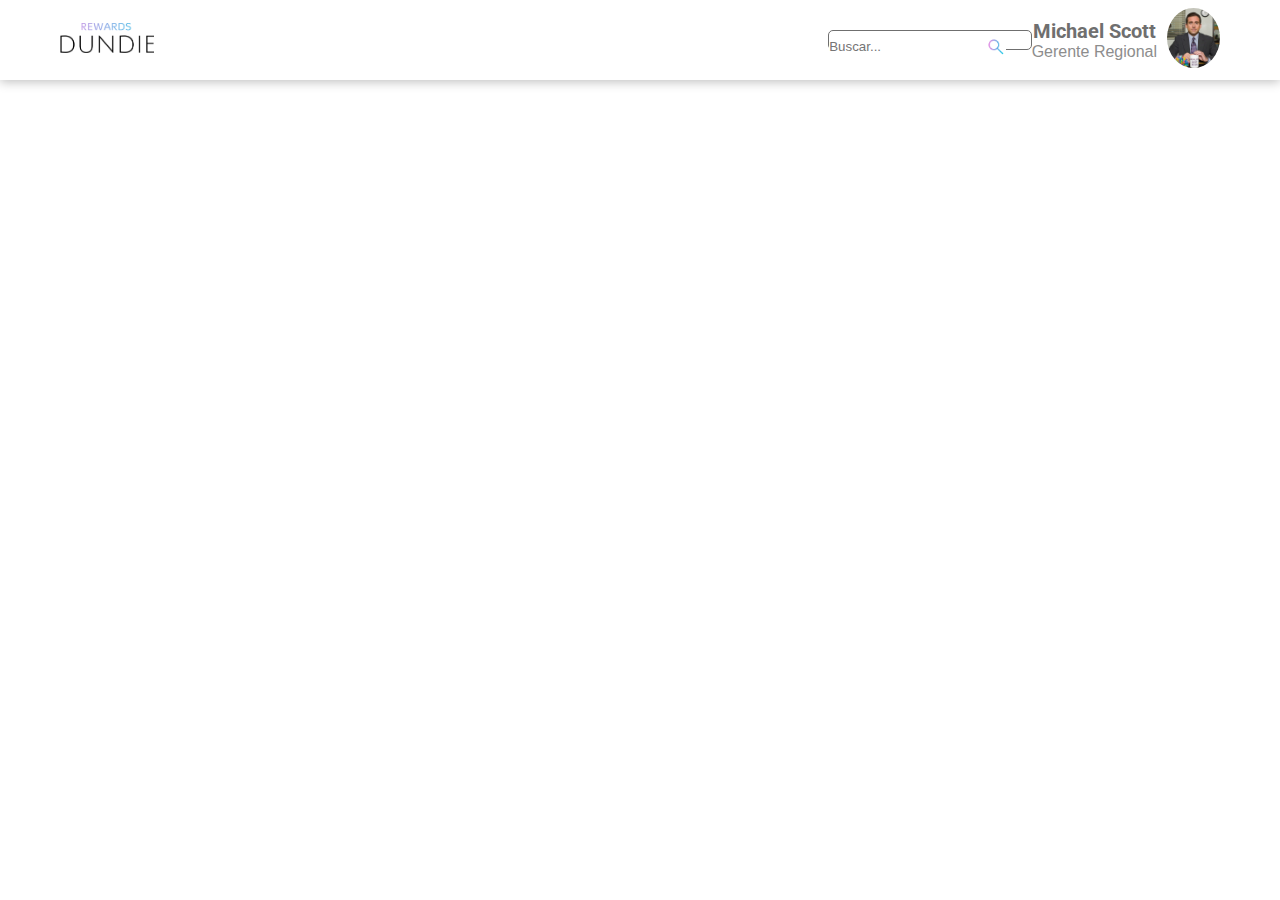
==== cadastro.html @ 90901ce1 "Dundie start menu" ====
<!DOCTYPE html>
<html lang="pt-br">

<head>
    <meta charset="UTF-8">
    <meta http-equiv="X-UA-Compatible" content="IE=edge">
    <meta name="viewport" content="width=device-width, initial-scale=1.0">
    <title>Cadastro</title>
    <link rel="stylesheet" href="/style.css">
    <link rel="favicon" href="">
</head>

<body>
    <header>
        <div class="menu--bg">
            <div class="container--1200 menu">
                <div class="menu--logo">
                    <img src="/img/logo.png" alt="">
                </div>
                <div class="menu--direita">
                    <div class="menu--busca">
                        <fieldset>
                            <input type="text" id="txtbusca" placeholder="Buscar...">
                        <img src="/icones/busca.png" alt="">
                    </fieldset>
                    </div>
                    <div class="menu--usuario">
                        <div>
                            <h2 class="c7 libre">Michael Scott</h2>
                            <p class="c6 roboto">Gerente Regional</p>
                        </div>
                        <div class="menu--usuario--img"><img src="/img/MichaelScott.png" alt="foto do usuário"></div>
                    </div>
                </div>
            </div>
        </div>
    </header>
</body>

</html>
---- style.css ----
/* utilitarios */
@import "/css/utilitarios/geral.css";
@import "/css/utilitarios/cores.css";
@import "/css/utilitarios/tipografia.css";


/* Cadastro */
@import "/css/cadastro/cadastro.css";
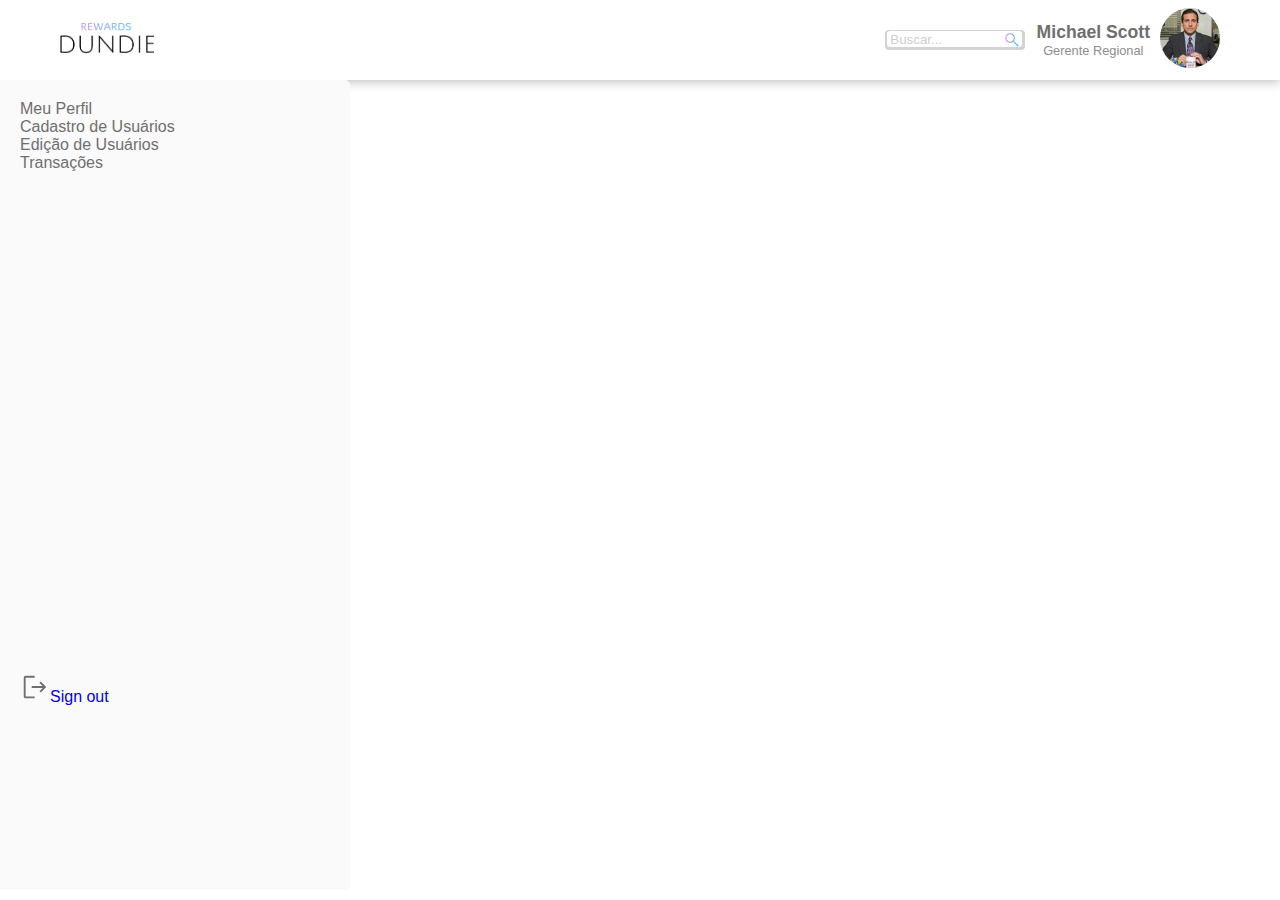
==== commit 2f7b78df: "ajuste menu e inicio menu lateral" ====
--- a/cadastro.html
+++ b/cadastro.html
@@ -20,10 +20,11 @@
                 <div class="menu--direita">
                     <div class="menu--busca">
                         <fieldset>
-                            <input type="text" id="txtbusca" placeholder="Buscar...">
+                            <input type="text" id="txtbusca" placeholder=" Buscar...">
+                        </fieldset>
                         <img src="/icones/busca.png" alt="">
-                    </fieldset>
                     </div>
+                    
                     <div class="menu--usuario">
                         <div>
                             <h2 class="c7 libre">Michael Scott</h2>
@@ -35,6 +36,22 @@
             </div>
         </div>
     </header>
+    <section class="menu--lateral" id="menu--lateral">
+        <nav>
+            <div>
+                <ul class=" menu--lateral--conteudo roboto c7">
+                    <li>Meu Perfil</li>
+                    <li>Cadastro de Usuários</li>
+                    <li>Edição de Usuários</li>
+                    <li>Transações</li>
+                </ul>
+            </div>
+            <div>
+                <a href="./"><img src="/icones/sign out.svg" alt="">Sign out</a>
+            </div>
+            
+        </nav>
+    </section>
 </body>
 
 </html>--- a/style.css
+++ b/style.css
@@ -9,4 +9,3 @@
 /* Cadastro */
 @import "/css/cadastro/cadastro.css";
 
-
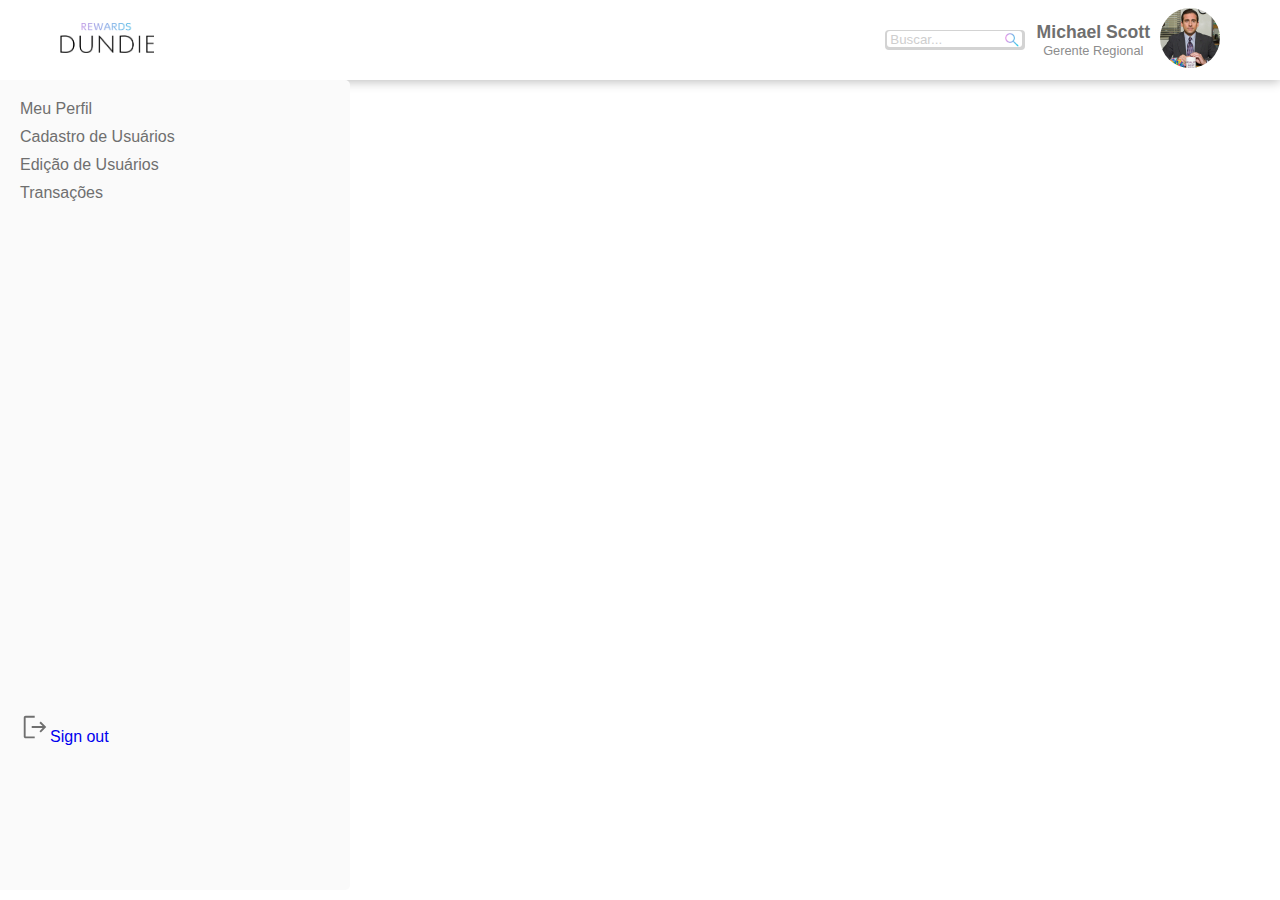
==== commit ac0f8770: "text gradient" ====
--- a/cadastro.html
+++ b/cadastro.html
@@ -40,10 +40,10 @@
         <nav>
             <div>
                 <ul class=" menu--lateral--conteudo roboto c7">
-                    <li>Meu Perfil</li>
-                    <li>Cadastro de Usuários</li>
-                    <li>Edição de Usuários</li>
-                    <li>Transações</li>
+                    <li>Meu Perfil</li><br>
+                    <li>Cadastro de Usuários</li><br>
+                    <li>Edição de Usuários</li><br>
+                    <li>Transações</li><br>
                 </ul>
             </div>
             <div>
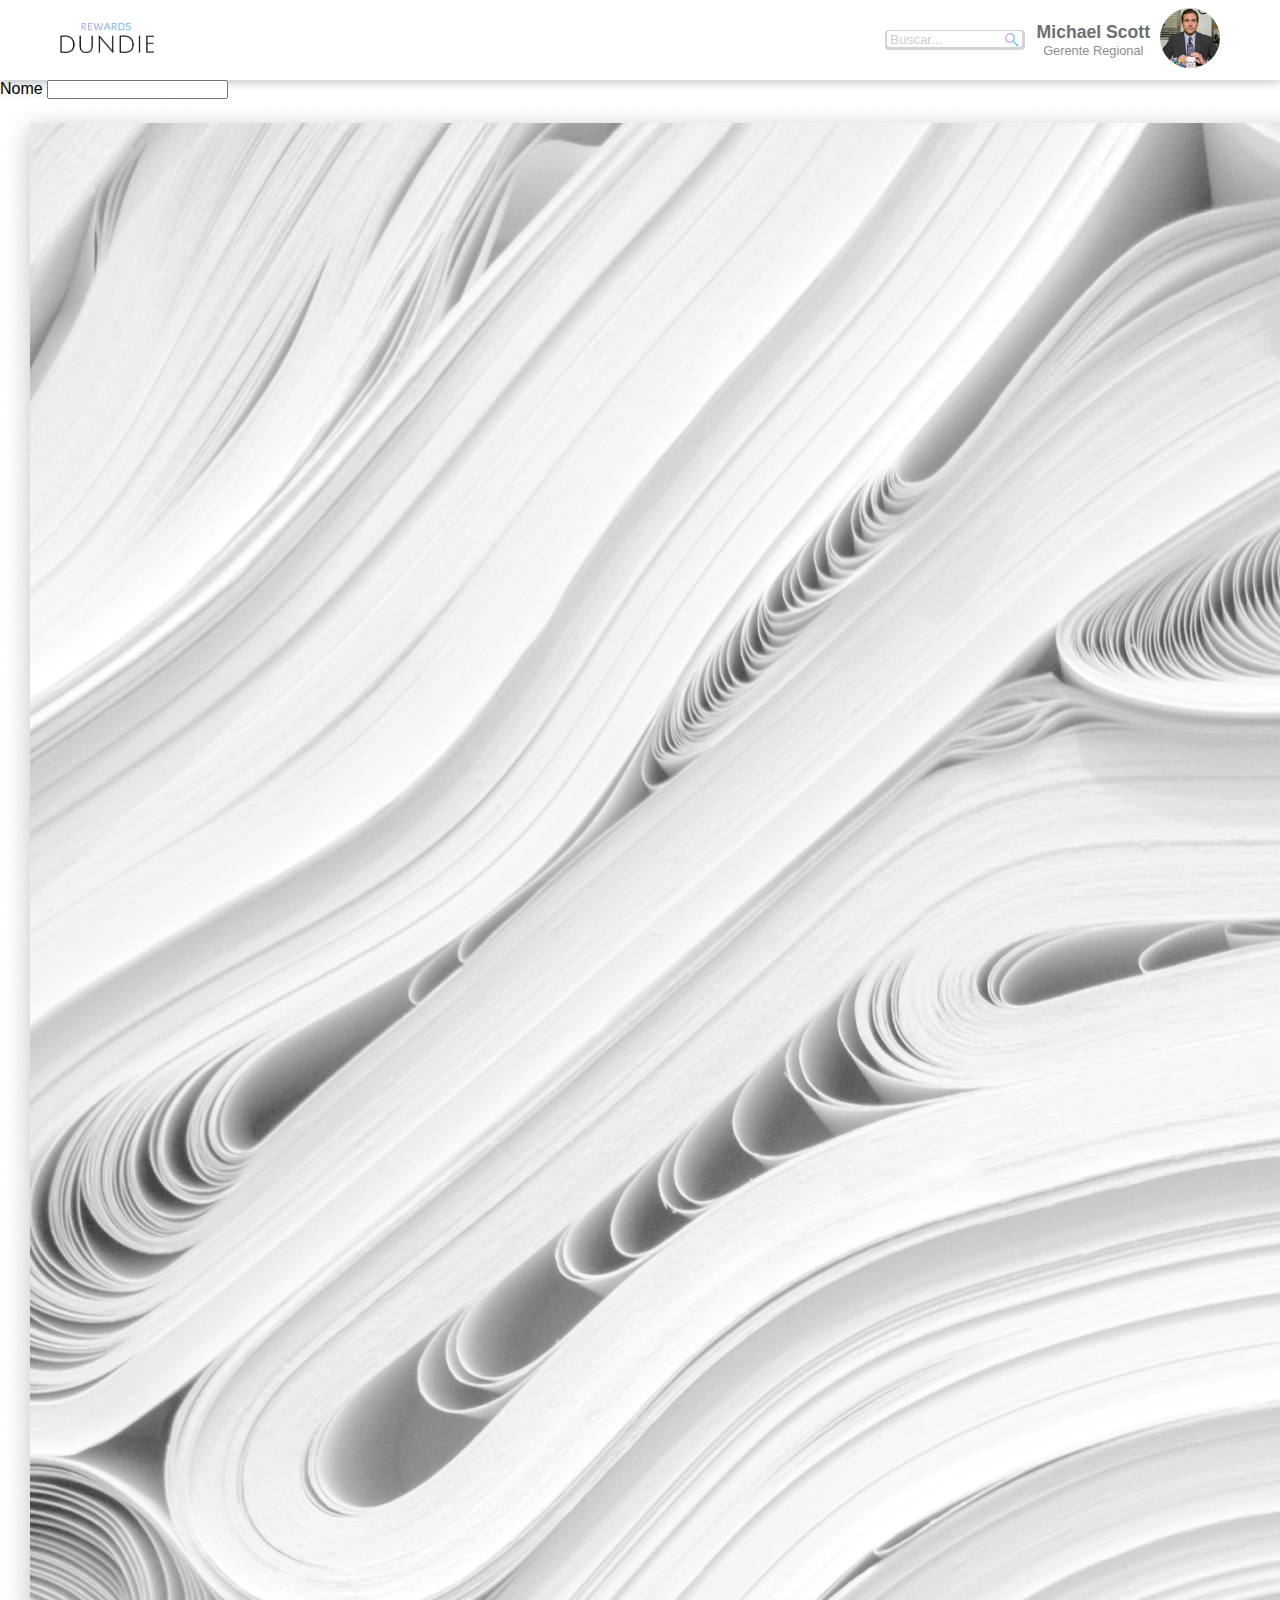
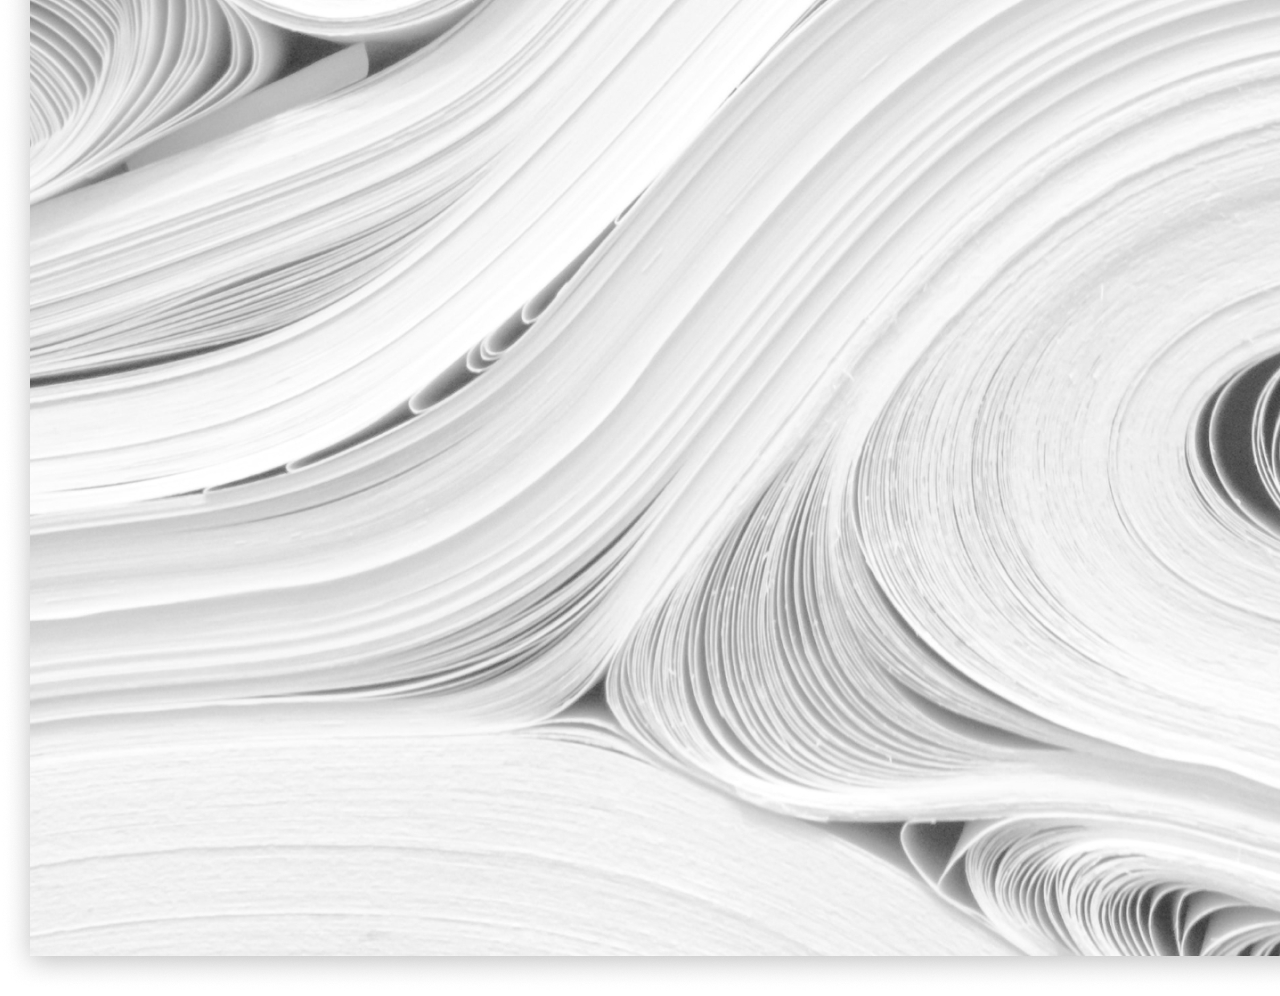
==== commit 2dc01893: "ajuste menu lateral" ====
--- a/cadastro.html
+++ b/cadastro.html
@@ -46,12 +46,29 @@
                     <li>Transações</li><br>
                 </ul>
             </div>
-            <div>
-                <a href="./"><img src="/icones/sign out.svg" alt="">Sign out</a>
+            <div class="menu--signout">
+                <button class="sign--out">
+                    <img src="/icones/sign out.svg"alt="">
+                    <p>Sign out</p>
+                </button>
             </div>
             
         </nav>
     </section>
+    <section>
+        <div>
+            <div>
+                <form action="">
+                    <label for="nome">Nome</label>
+                    <input type="text" id="nome" name="nome">
+                </form>
+
+            </div>
+            </div>
+                <img src="/img/form--folhas.jpg" alt="Várias folhas lindas cheirosas e uma em cima da outra">
+            </div>
+        </div>
+    </section>
 </body>
 
 </html>